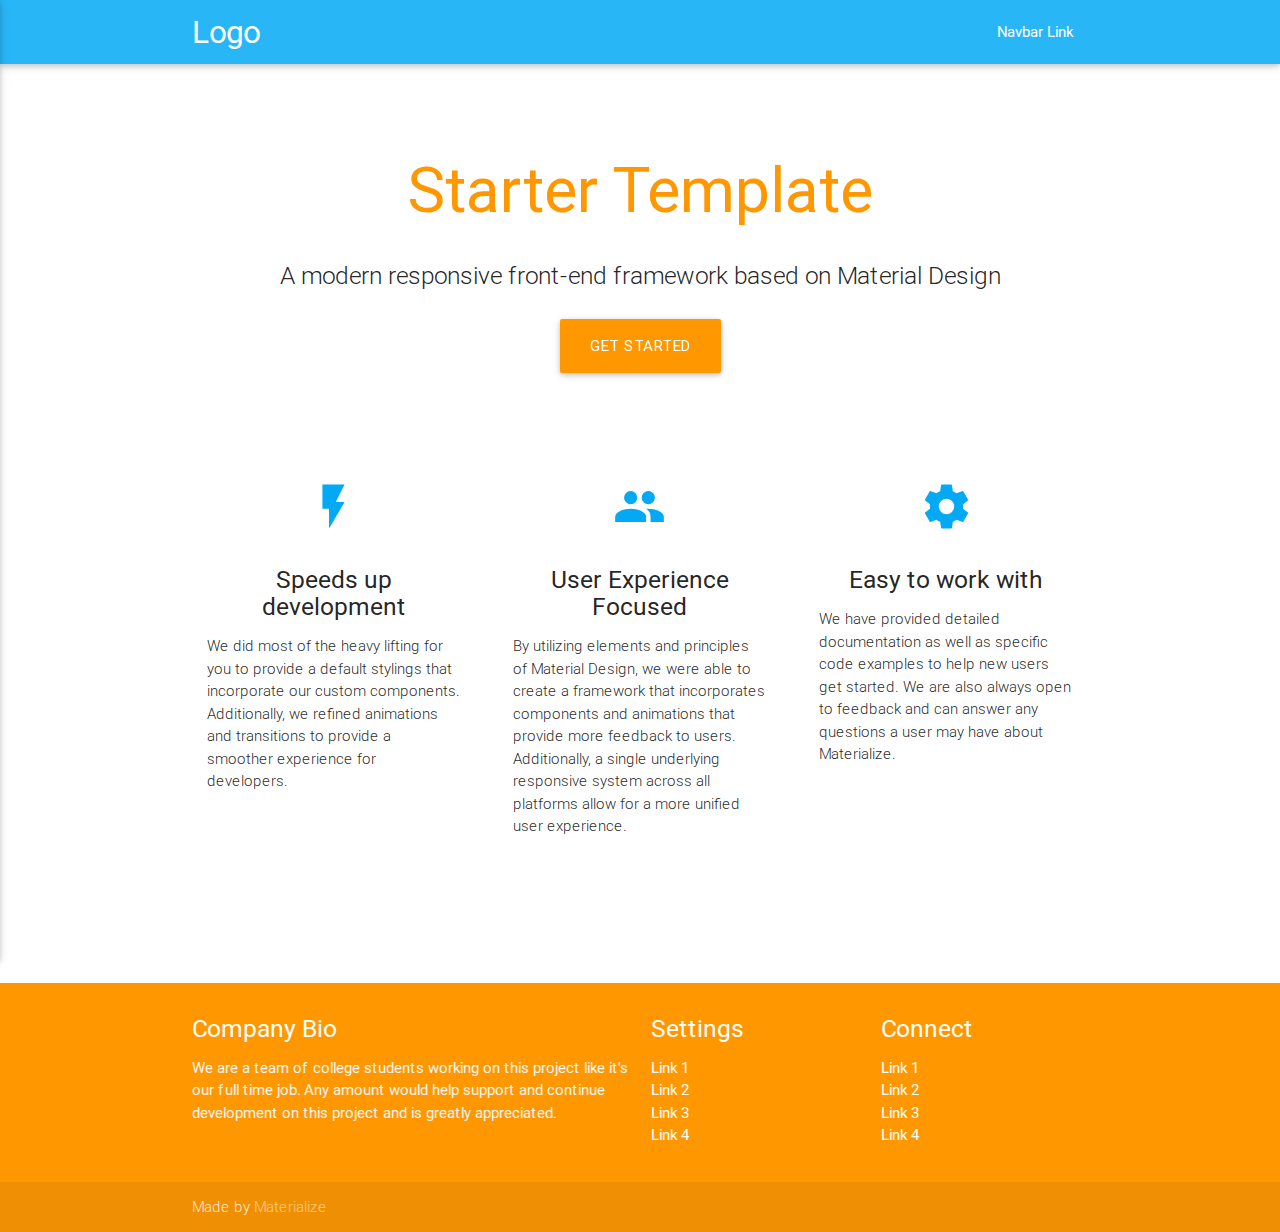
==== index.html @ 07c2f95a "Initial commit of starter materialize template for personal profile site." ====
<!DOCTYPE html>
<html lang="en">
<head>
  <meta http-equiv="Content-Type" content="text/html; charset=UTF-8"/>
  <meta name="viewport" content="width=device-width, initial-scale=1, maximum-scale=1.0"/>
  <title>Starter Template - Materialize</title>

  <!-- CSS  -->
  <link href="https://fonts.googleapis.com/icon?family=Material+Icons" rel="stylesheet">
  <link href="css/materialize.css" type="text/css" rel="stylesheet" media="screen,projection"/>
  <link href="css/style.css" type="text/css" rel="stylesheet" media="screen,projection"/>
</head>
<body>
  <nav class="light-blue lighten-1" role="navigation">
    <div class="nav-wrapper container"><a id="logo-container" href="#" class="brand-logo">Logo</a>
      <ul class="right hide-on-med-and-down">
        <li><a href="#">Navbar Link</a></li>
      </ul>

      <ul id="nav-mobile" class="side-nav">
        <li><a href="#">Navbar Link</a></li>
      </ul>
      <a href="#" data-activates="nav-mobile" class="button-collapse"><i class="material-icons">menu</i></a>
    </div>
  </nav>
  <div class="section no-pad-bot" id="index-banner">
    <div class="container">
      <br><br>
      <h1 class="header center orange-text">Starter Template</h1>
      <div class="row center">
        <h5 class="header col s12 light">A modern responsive front-end framework based on Material Design</h5>
      </div>
      <div class="row center">
        <a href="http://materializecss.com/getting-started.html" id="download-button" class="btn-large waves-effect waves-light orange">Get Started</a>
      </div>
      <br><br>

    </div>
  </div>


  <div class="container">
    <div class="section">

      <!--   Icon Section   -->
      <div class="row">
        <div class="col s12 m4">
          <div class="icon-block">
            <h2 class="center light-blue-text"><i class="material-icons">flash_on</i></h2>
            <h5 class="center">Speeds up development</h5>

            <p class="light">We did most of the heavy lifting for you to provide a default stylings that incorporate our custom components. Additionally, we refined animations and transitions to provide a smoother experience for developers.</p>
          </div>
        </div>

        <div class="col s12 m4">
          <div class="icon-block">
            <h2 class="center light-blue-text"><i class="material-icons">group</i></h2>
            <h5 class="center">User Experience Focused</h5>

            <p class="light">By utilizing elements and principles of Material Design, we were able to create a framework that incorporates components and animations that provide more feedback to users. Additionally, a single underlying responsive system across all platforms allow for a more unified user experience.</p>
          </div>
        </div>

        <div class="col s12 m4">
          <div class="icon-block">
            <h2 class="center light-blue-text"><i class="material-icons">settings</i></h2>
            <h5 class="center">Easy to work with</h5>

            <p class="light">We have provided detailed documentation as well as specific code examples to help new users get started. We are also always open to feedback and can answer any questions a user may have about Materialize.</p>
          </div>
        </div>
      </div>

    </div>
    <br><br>

    <div class="section">

    </div>
  </div>

  <footer class="page-footer orange">
    <div class="container">
      <div class="row">
        <div class="col l6 s12">
          <h5 class="white-text">Company Bio</h5>
          <p class="grey-text text-lighten-4">We are a team of college students working on this project like it's our full time job. Any amount would help support and continue development on this project and is greatly appreciated.</p>


        </div>
        <div class="col l3 s12">
          <h5 class="white-text">Settings</h5>
          <ul>
            <li><a class="white-text" href="#!">Link 1</a></li>
            <li><a class="white-text" href="#!">Link 2</a></li>
            <li><a class="white-text" href="#!">Link 3</a></li>
            <li><a class="white-text" href="#!">Link 4</a></li>
          </ul>
        </div>
        <div class="col l3 s12">
          <h5 class="white-text">Connect</h5>
          <ul>
            <li><a class="white-text" href="#!">Link 1</a></li>
            <li><a class="white-text" href="#!">Link 2</a></li>
            <li><a class="white-text" href="#!">Link 3</a></li>
            <li><a class="white-text" href="#!">Link 4</a></li>
          </ul>
        </div>
      </div>
    </div>
    <div class="footer-copyright">
      <div class="container">
      Made by <a class="orange-text text-lighten-3" href="http://materializecss.com">Materialize</a>
      </div>
    </div>
  </footer>


  <!--  Scripts-->
  <script src="https://code.jquery.com/jquery-2.1.1.min.js"></script>
  <script src="js/materialize.js"></script>
  <script src="js/init.js"></script>

  </body>
</html>
---- css/style.css ----
/* Custom Stylesheet */
/**
 * Use this file to override Materialize files so you can update
 * the core Materialize files in the future
 *
 * Made By MaterializeCSS.com
 */

.icon-block {
  padding: 0 15px;
}
.icon-block .material-icons {
	font-size: inherit;
}
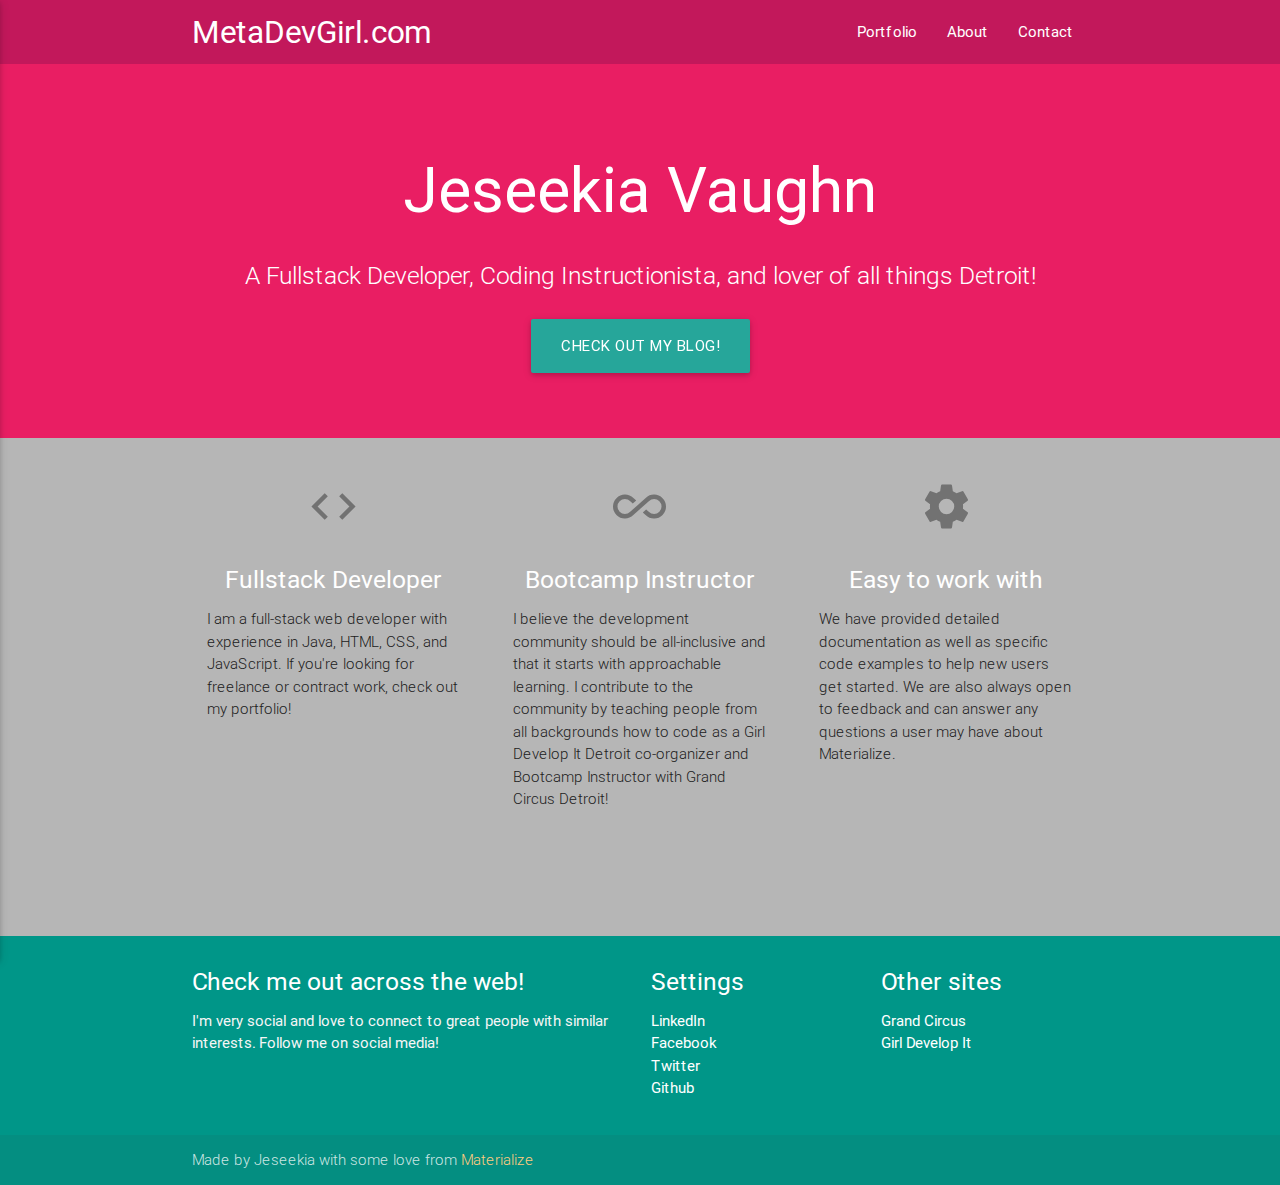
==== commit 095f50bb: "Include link to color palette css and add personal content to home page." ====
--- a/index.html
+++ b/index.html
@@ -3,115 +3,129 @@
 <head>
   <meta http-equiv="Content-Type" content="text/html; charset=UTF-8"/>
   <meta name="viewport" content="width=device-width, initial-scale=1, maximum-scale=1.0"/>
-  <title>Starter Template - Materialize</title>
+  <title>Jeseekia Vaughn | Developer and Instructionista</title>
 
   <!-- CSS  -->
   <link href="https://fonts.googleapis.com/icon?family=Material+Icons" rel="stylesheet">
   <link href="css/materialize.css" type="text/css" rel="stylesheet" media="screen,projection"/>
+  <link href="css/palette.css" type="text/css" rel="stylesheet" media="screen,projection"/>
   <link href="css/style.css" type="text/css" rel="stylesheet" media="screen,projection"/>
 </head>
 <body>
-  <nav class="light-blue lighten-1" role="navigation">
-    <div class="nav-wrapper container"><a id="logo-container" href="#" class="brand-logo">Logo</a>
+  <nav role="navigation">
+    <div class="nav-wrapper container"><a id="logo-container" href="#" class="brand-logo">MetaDevGirl.com</a>
       <ul class="right hide-on-med-and-down">
-        <li><a href="#">Navbar Link</a></li>
+        <li><a href="#">Portfolio</a></li>
+        <li><a href="#">About</a></li>
+        <li><a href="#">Contact</a></li>
       </ul>
 
       <ul id="nav-mobile" class="side-nav">
-        <li><a href="#">Navbar Link</a></li>
+        <li><a href="#">Portfolio</a></li>
+        <li><a href="#">About</a></li>
+        <li><a href="#">Contact</a></li>
       </ul>
       <a href="#" data-activates="nav-mobile" class="button-collapse"><i class="material-icons">menu</i></a>
     </div>
   </nav>
-  <div class="section no-pad-bot" id="index-banner">
+  <header>
+    <div class="section no-pad-bot" id="index-banner">
+      <div class="container">
+        <br><br>
+        <h1 class="header center">Jeseekia Vaughn</h1>
+        <div class="row center">
+          <h5 class="header col s12 light">A Fullstack Developer, Coding Instructionista, and lover of all things Detroit!</h5>
+        </div>
+        <div class="row center">
+          <a href="#" id="download-button" class="btn-large waves-effect waves-light">Check out my blog!</a>
+        </div>
+        <br><br>
+
+      </div>
+    </div>
+  </header>
+
+  <main>
     <div class="container">
-      <br><br>
-      <h1 class="header center orange-text">Starter Template</h1>
-      <div class="row center">
-        <h5 class="header col s12 light">A modern responsive front-end framework based on Material Design</h5>
-      </div>
-      <div class="row center">
-        <a href="http://materializecss.com/getting-started.html" id="download-button" class="btn-large waves-effect waves-light orange">Get Started</a>
+      <div class="section">
+
+        <!--   Icon Section   -->
+        <div class="row">
+          <div class="col s12 m4">
+            <div class="icon-block">
+              <h2 class="center"><i class="material-icons">code</i></h2>
+              <h5 class="center">Fullstack Developer</h5>
+
+              <p class="light">
+                I am a full-stack web developer with experience in Java, HTML, CSS, and JavaScript.
+                If you're looking for freelance or contract work, check out my portfolio!
+              </p>
+            </div>
+          </div>
+
+          <div class="col s12 m4">
+            <div class="icon-block">
+              <h2 class="center light-blue-text"><i class="material-icons">all_inclusive</i></h2>
+              <h5 class="center">Bootcamp Instructor</h5>
+
+              <p class="light">
+                I believe the development community should be all-inclusive and that it starts with approachable learning.
+                I contribute to the community by teaching people from all backgrounds how to code as a Girl Develop It Detroit co-organizer and Bootcamp Instructor with Grand Circus Detroit!
+              </p>
+            </div>
+          </div>
+
+          <div class="col s12 m4">
+            <div class="icon-block">
+              <h2 class="center light-blue-text"><i class="material-icons">settings</i></h2>
+              <h5 class="center">Easy to work with</h5>
+
+              <p class="light">We have provided detailed documentation as well as specific code examples to help new users get started. We are also always open to feedback and can answer any questions a user may have about Materialize.</p>
+            </div>
+          </div>
+        </div>
+
       </div>
       <br><br>
 
+      <div class="section">
+
+      </div>
     </div>
-  </div>
+  </main>
 
-
-  <div class="container">
-    <div class="section">
-
-      <!--   Icon Section   -->
-      <div class="row">
-        <div class="col s12 m4">
-          <div class="icon-block">
-            <h2 class="center light-blue-text"><i class="material-icons">flash_on</i></h2>
-            <h5 class="center">Speeds up development</h5>
-
-            <p class="light">We did most of the heavy lifting for you to provide a default stylings that incorporate our custom components. Additionally, we refined animations and transitions to provide a smoother experience for developers.</p>
-          </div>
-        </div>
-
-        <div class="col s12 m4">
-          <div class="icon-block">
-            <h2 class="center light-blue-text"><i class="material-icons">group</i></h2>
-            <h5 class="center">User Experience Focused</h5>
-
-            <p class="light">By utilizing elements and principles of Material Design, we were able to create a framework that incorporates components and animations that provide more feedback to users. Additionally, a single underlying responsive system across all platforms allow for a more unified user experience.</p>
-          </div>
-        </div>
-
-        <div class="col s12 m4">
-          <div class="icon-block">
-            <h2 class="center light-blue-text"><i class="material-icons">settings</i></h2>
-            <h5 class="center">Easy to work with</h5>
-
-            <p class="light">We have provided detailed documentation as well as specific code examples to help new users get started. We are also always open to feedback and can answer any questions a user may have about Materialize.</p>
-          </div>
-        </div>
-      </div>
-
-    </div>
-    <br><br>
-
-    <div class="section">
-
-    </div>
-  </div>
-
-  <footer class="page-footer orange">
+  <footer class="page-footer">
     <div class="container">
       <div class="row">
         <div class="col l6 s12">
-          <h5 class="white-text">Company Bio</h5>
-          <p class="grey-text text-lighten-4">We are a team of college students working on this project like it's our full time job. Any amount would help support and continue development on this project and is greatly appreciated.</p>
+          <h5 class="white-text">Check me out across the web!</h5>
+          <p class="grey-text text-lighten-4">I'm very social and love to connect to great people with similar interests. Follow me on social media!</p>
 
 
         </div>
         <div class="col l3 s12">
           <h5 class="white-text">Settings</h5>
           <ul>
-            <li><a class="white-text" href="#!">Link 1</a></li>
-            <li><a class="white-text" href="#!">Link 2</a></li>
-            <li><a class="white-text" href="#!">Link 3</a></li>
-            <li><a class="white-text" href="#!">Link 4</a></li>
+            <li><a class="white-text" href="#!">LinkedIn</a></li>
+            <li><a class="white-text" href="#!">Facebook</a></li>
+            <li><a class="white-text" href="#!">Twitter</a></li>
+            <li><a class="white-text" href="#!">Github</a></li>
           </ul>
         </div>
         <div class="col l3 s12">
-          <h5 class="white-text">Connect</h5>
+          <h5 class="white-text">Other sites</h5>
           <ul>
-            <li><a class="white-text" href="#!">Link 1</a></li>
-            <li><a class="white-text" href="#!">Link 2</a></li>
-            <li><a class="white-text" href="#!">Link 3</a></li>
-            <li><a class="white-text" href="#!">Link 4</a></li>
+            <li><a class="white-text" href="#!">Grand Circus</a></li>
+            <li><a class="white-text" href="#!">Girl Develop It</a></li>
+            <li><a class="white-text" href="#!"></a></li>
+            <li><a class="white-text" href="#!"></a></li>
           </ul>
         </div>
       </div>
     </div>
     <div class="footer-copyright">
       <div class="container">
-      Made by <a class="orange-text text-lighten-3" href="http://materializecss.com">Materialize</a>
+      Made by Jeseekia with some love from <a class="orange-text text-lighten-3" href="http://materializecss.com">Materialize</a>
       </div>
     </div>
   </footer>
--- a/css/palette.css
+++ b/css/palette.css
@@ -0,0 +1,39 @@
+/* Palette generated by Material Palette - materialpalette.com/pink/teal */
+
+.dark-primary-color    { background: #C2185B; }
+.default-primary-color { background: #E91E63; }
+.light-primary-color   { background: #F8BBD0; }
+.text-primary-color    { color: #FFFFFF; }
+.accent-color          { background: #009688; }
+.primary-text-color    { color: #212121; }
+.secondary-text-color  { color: #727272; }
+.divider-color         { border-color: #B6B6B6; }
+
+body, h1, h2, h3, h4, h5, h6 {
+  color: #FFFFFF;
+}
+
+p {
+  color: #212121;
+}
+
+i {
+  color: #727272;
+}
+
+main {
+    background: #B6B6B6;
+}
+
+nav {
+  background: #C2185B;
+}
+
+header {
+  background: #E91E63;
+}
+
+footer {
+  margin: 0 !important;
+  background: #009688 !important;
+}
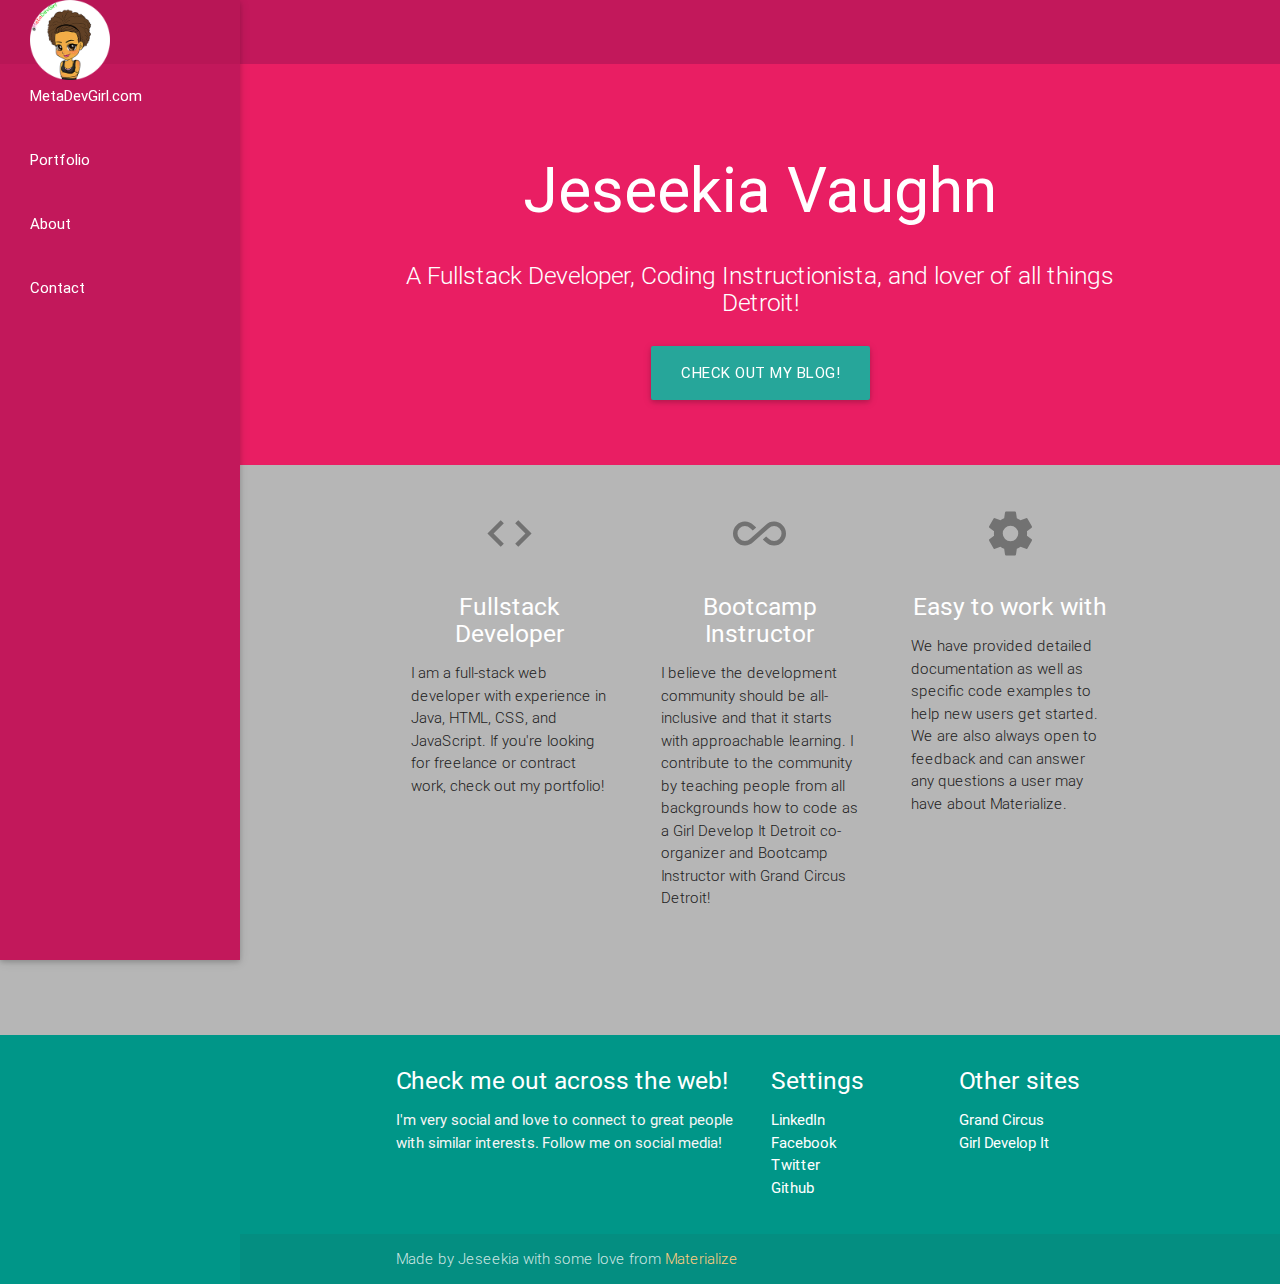
==== commit adca575e: "Adding the side nav to the index page" ====
--- a/index.html
+++ b/index.html
@@ -13,20 +13,14 @@
 </head>
 <body>
   <nav role="navigation">
-    <div class="nav-wrapper container"><a id="logo-container" href="#" class="brand-logo">MetaDevGirl.com</a>
-      <ul class="right hide-on-med-and-down">
-        <li><a href="#">Portfolio</a></li>
-        <li><a href="#">About</a></li>
-        <li><a href="#">Contact</a></li>
-      </ul>
-
-      <ul id="nav-mobile" class="side-nav">
+      <ul id="nav-mobile" class="side-nav fixed">
+        <li id="chibi"><a href="index.html"><img src="images/chibi.png" alt="" /></a></li>
+        <li><a href="#">MetaDevGirl.com</a></li>
         <li><a href="#">Portfolio</a></li>
         <li><a href="#">About</a></li>
         <li><a href="#">Contact</a></li>
       </ul>
       <a href="#" data-activates="nav-mobile" class="button-collapse"><i class="material-icons">menu</i></a>
-    </div>
   </nav>
   <header>
     <div class="section no-pad-bot" id="index-banner">
--- a/css/palette.css
+++ b/css/palette.css
@@ -10,27 +10,27 @@
 .divider-color         { border-color: #B6B6B6; }
 
 body, h1, h2, h3, h4, h5, h6 {
-  color: #FFFFFF;
+  color: #FFFFFF !important;
 }
 
 p {
-  color: #212121;
+  color: #212121 !important;
 }
 
 i {
-  color: #727272;
+  color: #727272 !important;
 }
 
 main {
-    background: #B6B6B6;
+    background: #B6B6B6 !important;
 }
 
 nav {
-  background: #C2185B;
+  background: #C2185B !important;
 }
 
 header {
-  background: #E91E63;
+  background: #E91E63 !important;
 }
 
 footer {
--- a/css/style.css
+++ b/css/style.css
@@ -11,4 +11,28 @@
 }
 .icon-block .material-icons {
 	font-size: inherit;
-}+}
+header, main, footer, nav {
+  padding-left: 240px;
+}
+
+.side-nav {
+  background-color: #C2185B;
+}
+
+.side-nav a {
+  color: #ffffff !important;
+}
+
+#chibi img {
+  max-width: 80px;
+}
+#chibi {
+
+}
+
+@media only screen and (max-width : 992px) {
+  header, main, footer, nav {
+    padding-left: 0;
+  }
+}
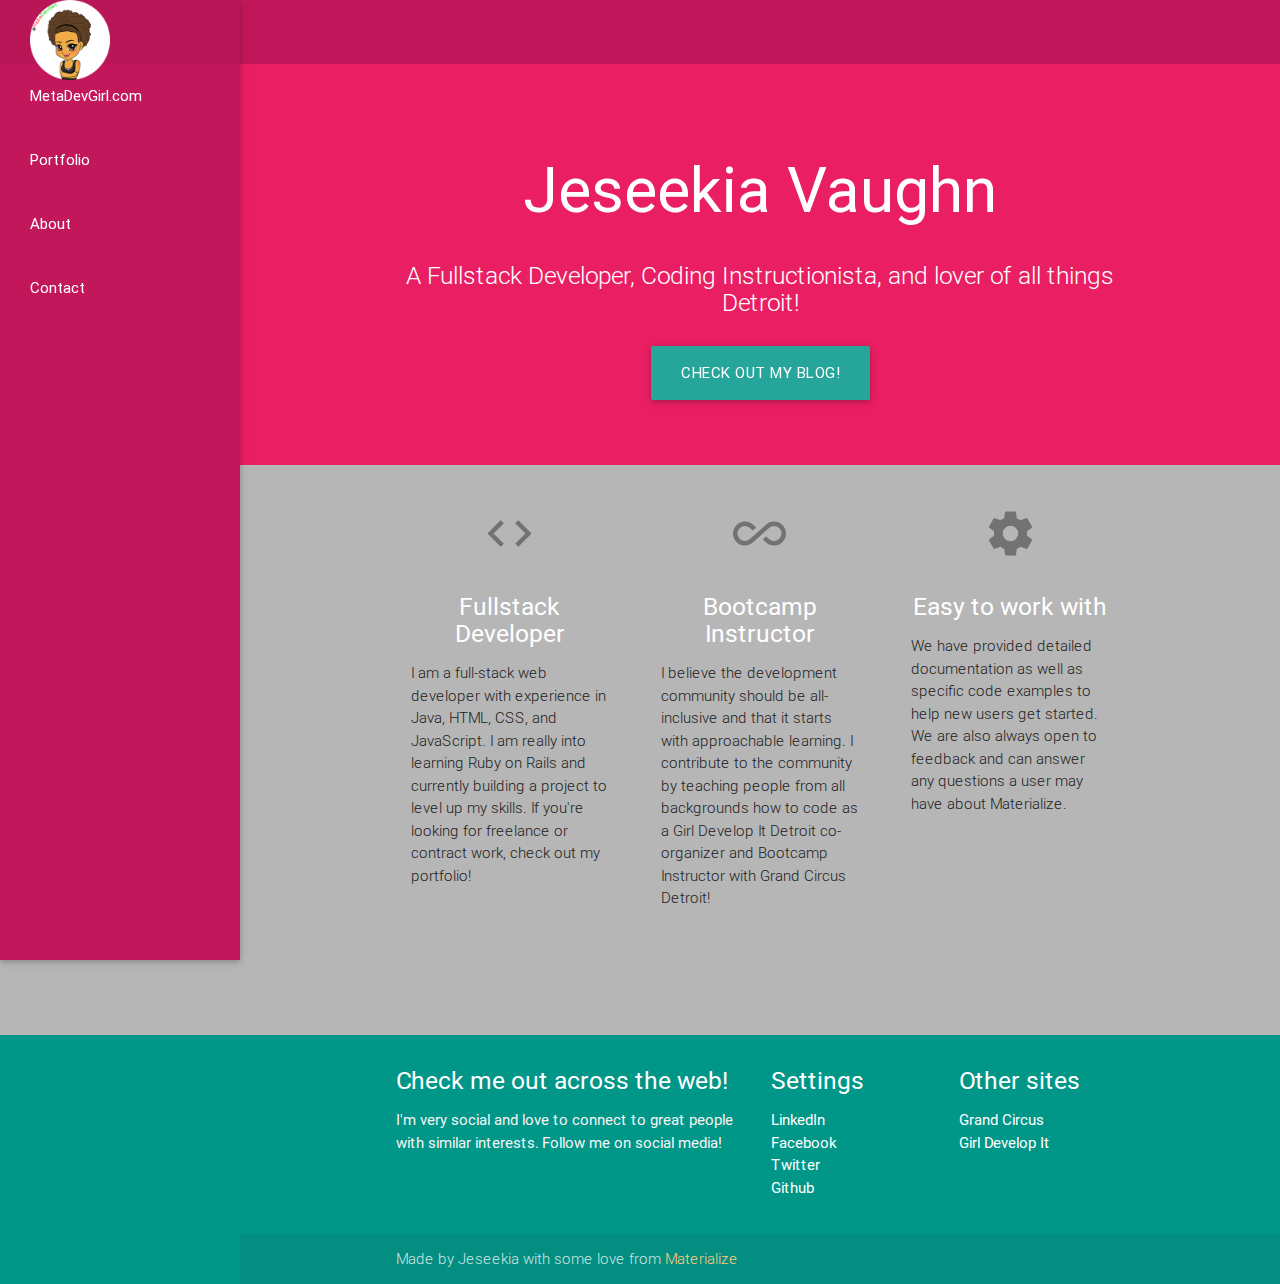
==== commit c421a4f2: "Adding page links in to the navigation." ====
--- a/index.html
+++ b/index.html
@@ -16,9 +16,9 @@
       <ul id="nav-mobile" class="side-nav fixed">
         <li id="chibi"><a href="index.html"><img src="images/chibi.png" alt="" /></a></li>
         <li><a href="#">MetaDevGirl.com</a></li>
-        <li><a href="#">Portfolio</a></li>
-        <li><a href="#">About</a></li>
-        <li><a href="#">Contact</a></li>
+        <li><a href="portfolio.html">Portfolio</a></li>
+        <li><a href="about.html">About</a></li>
+        <li><a href="contact.html">Contact</a></li>
       </ul>
       <a href="#" data-activates="nav-mobile" class="button-collapse"><i class="material-icons">menu</i></a>
   </nav>
@@ -52,6 +52,7 @@
 
               <p class="light">
                 I am a full-stack web developer with experience in Java, HTML, CSS, and JavaScript.
+                I am really into learning Ruby on Rails and currently building a project to level up my skills.
                 If you're looking for freelance or contract work, check out my portfolio!
               </p>
             </div>
